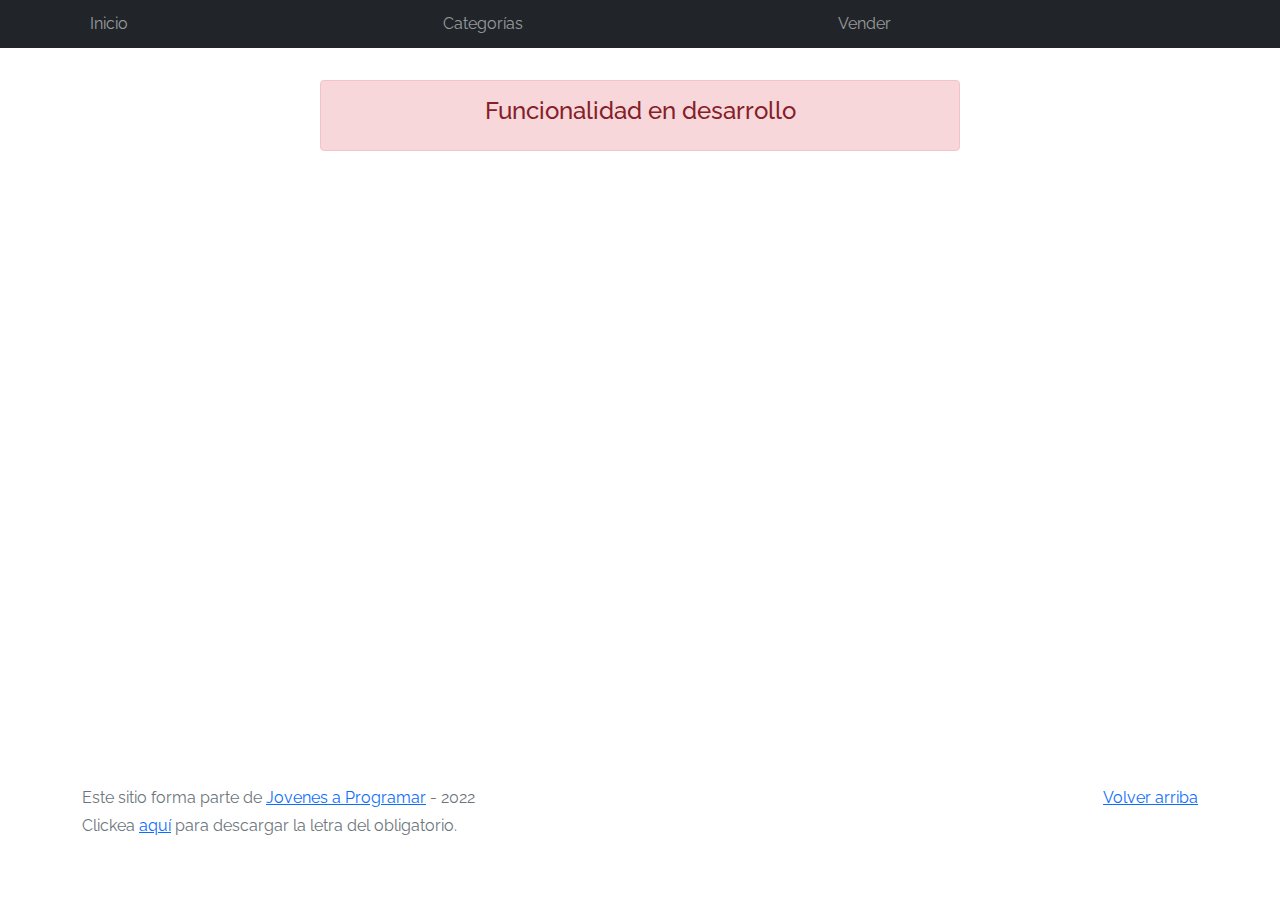
==== workspace-inicial/cart.html @ 52ae19db "subir carpeta Workspace a repositorio para Entrega 0" ====
<!DOCTYPE html>
<html lang="es">

<head>
  <meta http-equiv="Content-Type" content="text/html; charset=UTF-8">
  <meta name="viewport" content="width=device-width, initial-scale=1, shrink-to-fit=no">
  <title>eMercado - Todo lo que busques está aquí</title>
  <link href="https://fonts.googleapis.com/css?family=Raleway:300,300i,400,400i,700,700i,900,900i" rel="stylesheet">
  <link href="css/bootstrap.min.css" rel="stylesheet">
  <link href="css/font-awesome.min.css" rel="stylesheet">
  <link href="css/styles.css" rel="stylesheet">
</head>

<body>
  <nav class="navbar navbar-expand-lg navbar-dark bg-dark p-1">
    <div class="container">
      <button class="navbar-toggler" type="button" data-bs-toggle="collapse" data-bs-target="#navbarNav"
        aria-controls="navbarNav" aria-expanded="false" aria-label="Toggle navigation">
        <span class="navbar-toggler-icon"></span>
      </button>
      <div class="collapse navbar-collapse" id="navbarNav">
        <ul class="navbar-nav w-100 justify-content-between">
          <li class="nav-item">
            <a class="nav-link" href="index.html">Inicio</a>
          </li>
          <li class="nav-item">
            <a class="nav-link" href="categories.html">Categorías</a>
          </li>
          <li class="nav-item">
            <a class="nav-link" href="sell.html">Vender</a>
          </li>
          <li class="nav-item">
          </li>
        </ul>
      </div>
    </div>
  </nav>
  <main>
    <div class="container">
      <div class="alert alert-danger text-center" role="alert">
        <h4 class="alert-heading">Funcionalidad en desarrollo</h4>
      </div>
    </div>
  </main>
  <footer class="text-muted">
    <div class="container">
      <p class="float-end">
        <a href="#">Volver arriba</a>
      </p>
      <p>Este sitio forma parte de <a href="https://jovenesaprogramar.edu.uy/" target="_blank">Jovenes a Programar</a> -
        2022</p>
      <p>Clickea <a target="_blank" href="Letra.pdf">aquí</a> para descargar la letra del obligatorio.</p>
    </div>
  </footer>
  <div id="spinner-wrapper">
    <div class="lds-ring">
      <div></div>
      <div></div>
      <div></div>
      <div></div>
    </div>
  </div>
  <script src="js/bootstrap.bundle.min.js"></script>
  <script src="js/init.js"></script>
  <script src="js/cart.js"></script>
</body>

</html>
---- workspace-inicial/css/styles.css ----
.jumbotron,
.card-body,
.container,
.site-header {
  font-family: 'Raleway', serif !important;
}

.jumbotron .display-4 {
  font-weight: bold;
}

nav a {
  text-decoration: none;
}

.bd-placeholder-img {
  font-size: 1.125rem;
  text-anchor: middle;
  -webkit-user-select: none;
  -moz-user-select: none;
  -ms-user-select: none;
  user-select: none;
}

@media (min-width: 768px) {
  .bd-placeholder-img-lg {
    font-size: 3.5rem;
  }
}

.jumbotron {
  height: 50vh;
  padding: 5em inherit;
  margin-bottom: 0;
  background-color: #53C0FB;
  background: url('../img/cover_back.png');
  background-size: cover;
  background-position: center;
  background-repeat: no-repeat;
  color: black;
  font-weight: bold;
}

@media (min-width: 768px) {
  .jumbotron {
    padding-top: 6rem;
    padding-bottom: 6rem;
  }
}

.jumbotron p:last-child {
  margin-bottom: 0;
}

.jumbotron-heading {
  font-weight: 300;
}

.jumbotron .container {
  max-width: 40rem;
  background-color: rgba(255, 255, 255, 0.5);
  border-radius: 10px;
  text-shadow: 1px 1px 2px grey;
}

.jumbotron .lead {
  font-size: 38px;
}

footer {
  padding-top: 3rem;
  padding-bottom: 3rem;
}

footer p {
  margin-bottom: .25rem;
}

.site-header a {
  color: white;
  transition: ease-in-out color .15s;
}

.site-header .dropdown-menu a {
  color: black;
}

.dropzone {
  border: 2px dashed #0087F7;
  border-radius: 5px;
  background: white;
}

.img-fit {
  max-height: 100%;
}

.alert {
  position: fixed;
  top: 80px;
  width: 50%;
  left: 50%;
  transform: translate(-50%, 0);
}

.lds-ring {
  display: inline-block;
  position: relative;
  width: 64px;
  height: 64px;
  top: 50%;
  left: 50%;
}

.cursor-active {
  cursor: pointer;
}

.left {
  float: left;
  padding: 4px;
  background-color: rgba(255, 255, 255, 0.5);
}

.lds-ring div {
  box-sizing: border-box;
  display: block;
  position: absolute;
  width: 51px;
  height: 51px;
  margin: 6px;
  border: 6px solid #fff;
  border-radius: 50%;
  animation: lds-ring 1.2s cubic-bezier(0.5, 0, 0.5, 1) infinite;
  border-color: #fff transparent transparent transparent;
}

.lds-ring div:nth-child(1) {
  animation-delay: -0.45s;
}

.lds-ring div:nth-child(2) {
  animation-delay: -0.3s;
}

.lds-ring div:nth-child(3) {
  animation-delay: -0.15s;
}

@keyframes lds-ring {
  0% {
    transform: rotate(0deg);
  }

  100% {
    transform: rotate(360deg);
  }
}

.signin {
  width: 100%;
  max-width: 330px;
  padding: 15px;
  margin: auto;
}

#spinner-wrapper {
  position: fixed;
  background-color: rgba(0, 0, 0, 0.5);
  width: 100%;
  height: 100%;
  top: 0;
  left: 0;
  z-index: 1021;
  display: none;
}

main {
  min-height: calc(100vh - 210px);
}

a.custom-card,
a.custom-card:hover {
  color: inherit;
  text-decoration: inherit;
}

.checked {
  color: orange;
}
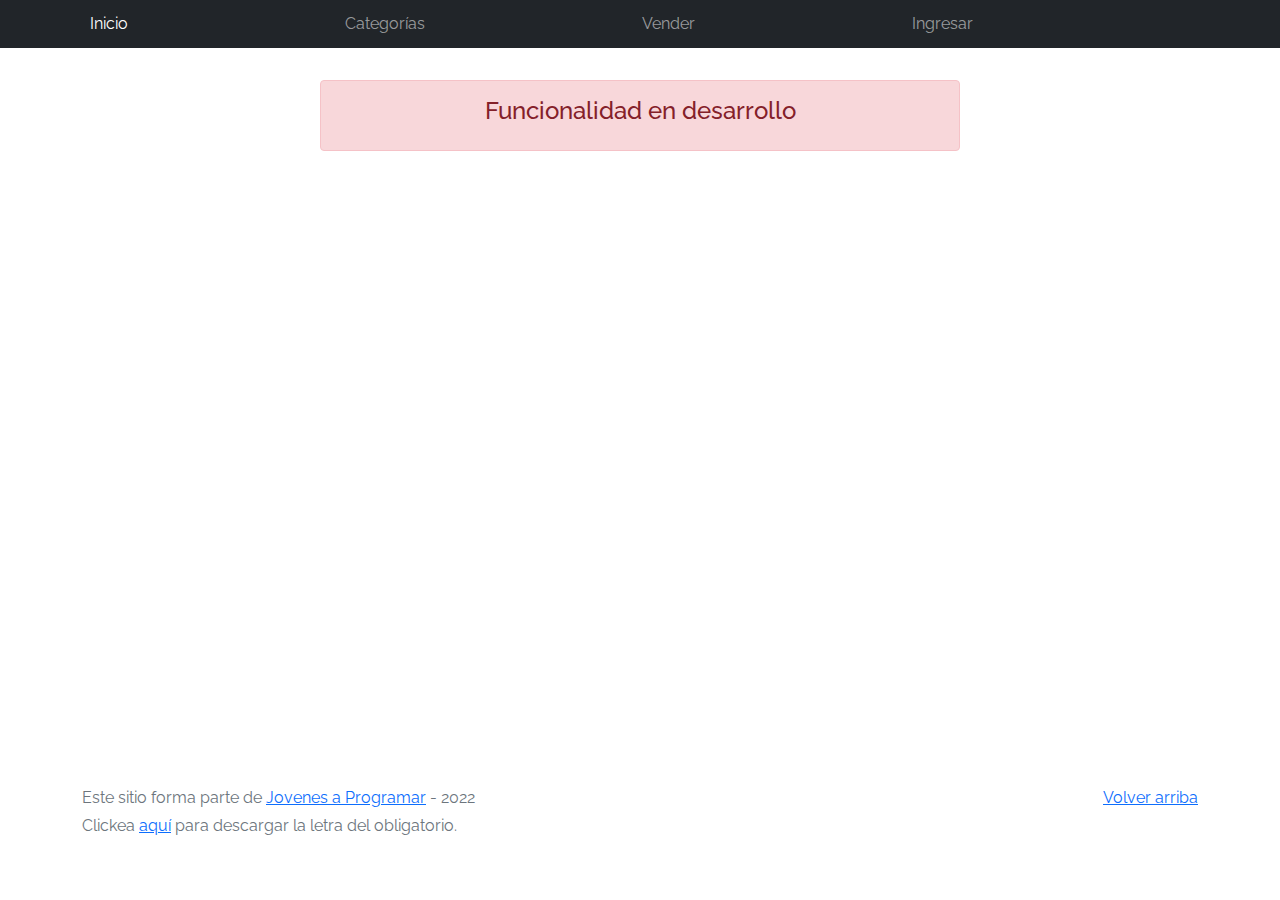
==== commit ab0cf68e: "entrega 2 jap - nombre de ususario en inicio de sesion - ver todos los productos - ordenar filtrar y" ====
--- a/workspace-inicial/cart.html
+++ b/workspace-inicial/cart.html
@@ -11,7 +11,7 @@
   <link href="css/styles.css" rel="stylesheet">
 </head>
 
-<body>
+<body onload="logueo()">
   <nav class="navbar navbar-expand-lg navbar-dark bg-dark p-1">
     <div class="container">
       <button class="navbar-toggler" type="button" data-bs-toggle="collapse" data-bs-target="#navbarNav"
@@ -21,7 +21,7 @@
       <div class="collapse navbar-collapse" id="navbarNav">
         <ul class="navbar-nav w-100 justify-content-between">
           <li class="nav-item">
-            <a class="nav-link" href="index.html">Inicio</a>
+            <a class="nav-link active" href="index.html">Inicio</a>
           </li>
           <li class="nav-item">
             <a class="nav-link" href="categories.html">Categorías</a>
@@ -30,6 +30,10 @@
             <a class="nav-link" href="sell.html">Vender</a>
           </li>
           <li class="nav-item">
+            <a class="nav-link" href="login.html">Ingresar</a>
+          </li>
+          <li class="nav-item">
+            <a class="nav-link" id="usuario">Usuario</a>
           </li>
         </ul>
       </div>
@@ -63,6 +67,14 @@
   <script src="js/bootstrap.bundle.min.js"></script>
   <script src="js/init.js"></script>
   <script src="js/cart.js"></script>
+
+  <script>
+    function logueo() {
+      document.getElementById('usuario').innerHTML = localStorage.getItem("inputUSUARIO");
+    }
+
+  </script>
+  
 </body>
 
 </html>--- a/workspace-inicial/css/styles.css
+++ b/workspace-inicial/css/styles.css
@@ -187,4 +187,46 @@
 
 .checked {
   color: orange;
-}+}
+
+div#contenido {
+  position: absolute;
+  top: 30%;
+  left: 35%;
+
+}
+
+.anchoTotal {
+  width: 100%;
+}
+
+.contenedor {
+  text-align: center;
+  max-width: 40%;
+  margin: 0 auto;
+}
+
+#regBtn {
+  text-align: center;
+  background-color: #0087F7;
+  border: 2px solid #0087F7;
+  color: #fff;
+  margin-top: 10px;
+}
+
+#regresar {
+  text-align: center;
+  background-color: #0087F7;
+  border: 2px solid #0087F7;
+  color: #fff;
+  margin-top: 10px;
+}
+
+#g-signin2 {
+  text-align: center;
+}
+
+
+
+
+
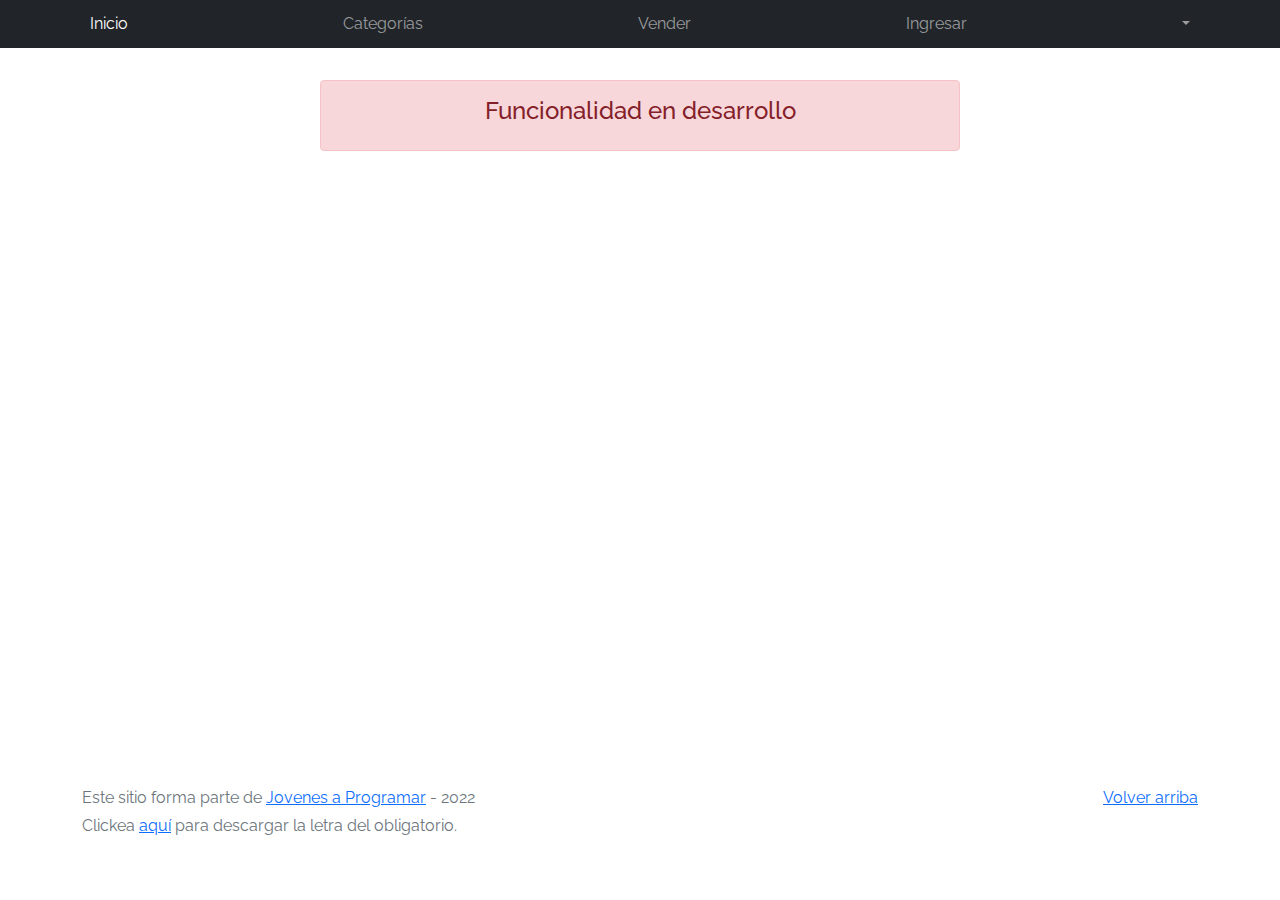
==== commit 61a1216e: "entrega 4 JAP" ====
--- a/workspace-inicial/cart.html
+++ b/workspace-inicial/cart.html
@@ -32,9 +32,18 @@
           <li class="nav-item">
             <a class="nav-link" href="login.html">Ingresar</a>
           </li>
-          <li class="nav-item">
-            <a class="nav-link" id="usuario">Usuario</a>
-          </li>
+          <li class="nav-item dropdown">
+            <a class="nav-link dropdown-toggle" href="#" id="navbarDarkDropdownMenuLink" role="button" data-bs-toggle="dropdown" aria-expanded="false">
+              Usuario
+            </a>
+            <ul class="dropdown-menu dropdown-menu-dark" aria-labelledby="navbarDarkDropdownMenuLink">
+              <li><a class="dropdown-item action" href="cart.html">Mi Carrito</a></li>
+              <li><a class="dropdown-item action" href="my-profile.html">Mi Perfil</a></li>
+              <div class="dropdown-divider"></div>
+                <li><a class="dropdown-item action" id="resetUser" href="login.html">Cerrar Sesion</a></li>
+              </div>
+            </ul>
+          </li>  
         </ul>
       </div>
     </div>
@@ -70,7 +79,8 @@
 
   <script>
     function logueo() {
-      document.getElementById('usuario').innerHTML = localStorage.getItem("inputUSUARIO");
+      document.getElementById('navbarDarkDropdownMenuLink').innerHTML = localStorage.getItem("inputUSUARIO");
+      document.getElementById("resetUser").value = "";
     }
 
   </script>
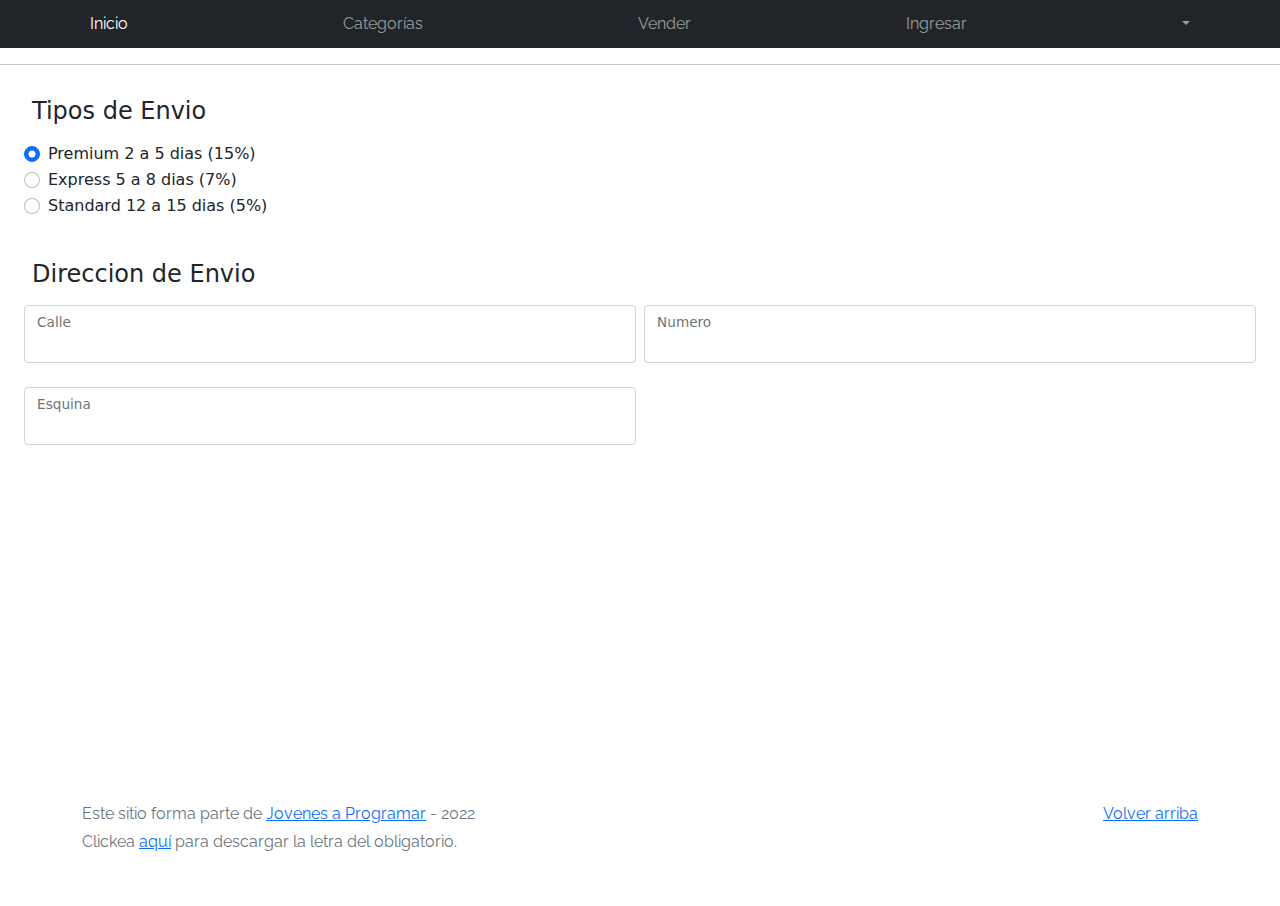
==== commit 8c517e8e: "Entrega 5 individual" ====
--- a/workspace-inicial/cart.html
+++ b/workspace-inicial/cart.html
@@ -48,11 +48,62 @@
       </div>
     </div>
   </nav>
-  <main>
-    <div class="container">
-      <div class="alert alert-danger text-center" role="alert">
-        <h4 class="alert-heading">Funcionalidad en desarrollo</h4>
-      </div>
+
+  <main class="pb-5">
+
+    <div id="comp-list-container"></div>
+  <hr>
+    <div class="p-2 m-3">
+        <h4 class="p-2">Tipos de Envio</h4>
+
+        <div class="form-check">
+          <input class="form-check-input" type="radio" name="flexRadioDefault" id="flexRadioDefault1" checked>
+          <label class="form-check-label" for="flexRadioDefault1">
+            Premium 2 a 5 dias (15%)
+          </label>
+        </div>
+        <div class="form-check">
+          <input class="form-check-input" type="radio" name="flexRadioDefault" id="flexRadioDefault2">
+          <label class="form-check-label" for="flexRadioDefault2">
+            Express 5 a 8 dias (7%)
+          </label>
+        </div>
+        <div class="form-check">
+          <input class="form-check-input" type="radio" name="flexRadioDefault" id="flexRadioDefault1">
+          <label class="form-check-label" for="flexRadioDefault1">
+            Standard 12 a 15 dias (5%)
+          </label>
+        </div>
+    </div>
+
+
+    <div class="p-2 m-3">
+        <h4 class="p-2">Direccion de Envio</h4>
+
+        <div class="row g-2">
+          <div class="col-md">
+            <div class="form-floating">
+              <input type="email" class="form-control" id="floatingInputGridCALLE" value="">
+              <label for="floatingInputGrid">Calle</label>
+            </div>
+          </div>
+          <div class="col-md">
+            <div class="form-floating">
+              <input type="email" class="form-control" id="floatingInputGridNUMERO" value="">
+              <label for="floatingInputGrid">Numero</label>
+            </div>
+          </div>
+        </div>
+        <br>
+        <div class="row g-2">
+          <div class="col-6">
+            <div class="form-floating">
+              <input type="email" class="form-control" id="floatingInputGridESQUINA" value="">
+              <label for="floatingInputGrid">Esquina</label>
+            </div>
+          </div>
+        </div>
+
     </div>
   </main>
   <footer class="text-muted">
@@ -82,7 +133,7 @@
       document.getElementById('navbarDarkDropdownMenuLink').innerHTML = localStorage.getItem("inputUSUARIO");
       document.getElementById("resetUser").value = "";
     }
-
+  
   </script>
   
 </body>
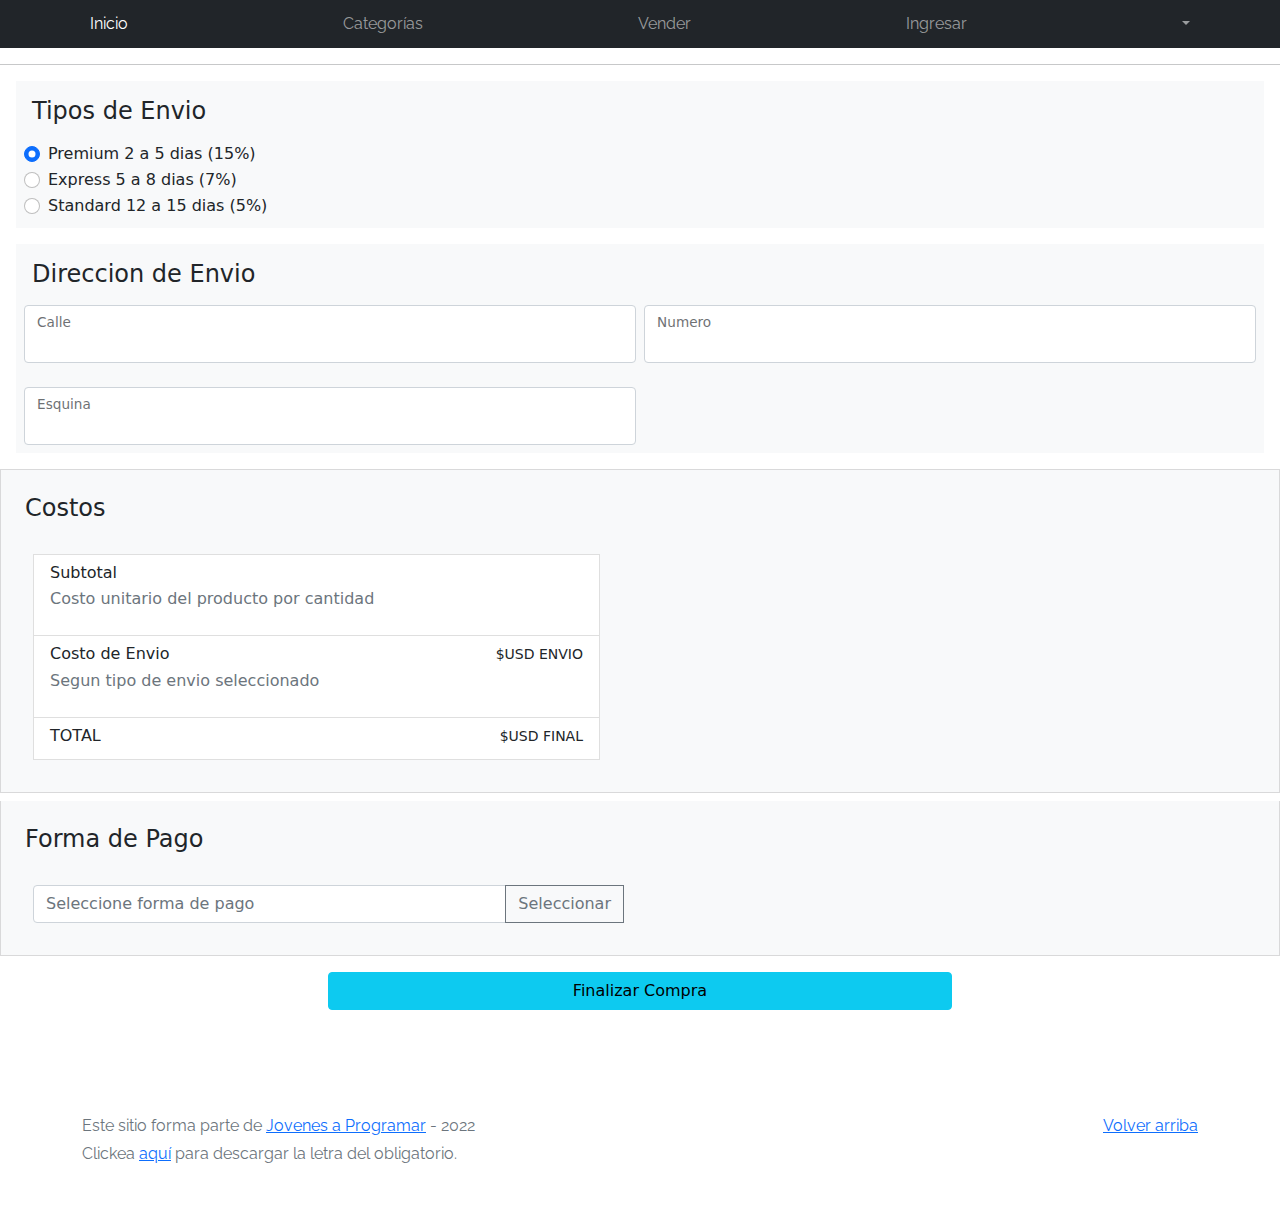
==== commit 0a05e4a0: "entrega 6 individual" ====
--- a/workspace-inicial/cart.html
+++ b/workspace-inicial/cart.html
@@ -51,46 +51,49 @@
 
   <main class="pb-5">
 
-    <div id="comp-list-container"></div>
-  <hr>
-    <div class="p-2 m-3">
-        <h4 class="p-2">Tipos de Envio</h4>
-
-        <div class="form-check">
-          <input class="form-check-input" type="radio" name="flexRadioDefault" id="flexRadioDefault1" checked>
-          <label class="form-check-label" for="flexRadioDefault1">
-            Premium 2 a 5 dias (15%)
-          </label>
-        </div>
-        <div class="form-check">
-          <input class="form-check-input" type="radio" name="flexRadioDefault" id="flexRadioDefault2">
-          <label class="form-check-label" for="flexRadioDefault2">
-            Express 5 a 8 dias (7%)
-          </label>
-        </div>
-        <div class="form-check">
-          <input class="form-check-input" type="radio" name="flexRadioDefault" id="flexRadioDefault1">
-          <label class="form-check-label" for="flexRadioDefault1">
-            Standard 12 a 15 dias (5%)
-          </label>
-        </div>
-    </div>
-
-
-    <div class="p-2 m-3">
+    <div id="comp-list-container" class="bg-lightp-3 mb-2 bg-light text-dark"></div>
+      <hr>
+      <div class="p-2 m-3 bg-light text-dark">
+          <h4 class="p-2">Tipos de Envio</h4>
+          <div class="form-check">
+            <input class="form-check-input" type="radio" name="tipoenvio" id="idPremium" onchange="selectPremium()" checked>
+            <label class="form-check-label" for="idPremium">
+              Premium 2 a 5 dias (15%)
+            </label>
+          </div>
+          <div class="form-check">
+            <input class="form-check-input" type="radio" name="tipoenvio" id="idExpress" onchange="selectExpress()" >
+            <label class="form-check-label" for="idExpress">
+              Express 5 a 8 dias (7%)
+            </label>
+          </div>
+          <div class="form-check">
+            <input class="form-check-input" type="radio" name="tipoenvio" id="idStandard" onchange="selectStandard()" >
+            <label class="form-check-label" for="idStandard">
+              Standard 12 a 15 dias (5%)
+            </label>
+          </div>
+      </div>
+
+      <div class="p-2 m-3 bg-light text-dark">
         <h4 class="p-2">Direccion de Envio</h4>
-
         <div class="row g-2">
           <div class="col-md">
             <div class="form-floating">
-              <input type="email" class="form-control" id="floatingInputGridCALLE" value="">
-              <label for="floatingInputGrid">Calle</label>
+              <input type="text" class="form-control" id="idCALLE" value="" required onchange="removerInvalido(id)">
+              <label for="idCALLE" class="form-label">Calle</label>
+              <div class="invalid-feedback">
+                Proporciona una calle válida.
+              </div>
             </div>
           </div>
           <div class="col-md">
             <div class="form-floating">
-              <input type="email" class="form-control" id="floatingInputGridNUMERO" value="">
-              <label for="floatingInputGrid">Numero</label>
+              <input type="number" class="form-control" id="idNumCALLE" value="" required onchange="removerInvalido(id)">
+              <label for="idNumCALLE" class="form-label">Numero</label>
+              <div class="invalid-feedback">
+                Proporciona un numero.
+              </div>
             </div>
           </div>
         </div>
@@ -98,13 +101,142 @@
         <div class="row g-2">
           <div class="col-6">
             <div class="form-floating">
-              <input type="email" class="form-control" id="floatingInputGridESQUINA" value="">
-              <label for="floatingInputGrid">Esquina</label>
+              <input type="text" class="form-control" id="idESQUINA" value="" required onchange="removerInvalido(id)">
+              <label for="idNumESQUINA" class="form-label">Esquina</label>
+              <div class="invalid-feedback">
+                Proporciona una esquina válida.
+              </div>
             </div>
           </div>
         </div>
-
-    </div>
+    </div>
+
+    <div class="list-group-item list-group-item p-3 mb-2 bg-light text-dark">
+      <h4 class="p-2">Costos</h4>
+      <div class="row w-50 p-3">
+        <div class="col">
+          <div class="list-group-item list-group-item-action">
+              <div class="d-flex w-100 justify-content-between">
+                  <h6 class="mb-1">Subtotal</h6>
+                  <small class="mb-1" id="sumaSubtotal"></small>
+              </div>
+                <p class="text-muted">Costo unitario del producto por cantidad</p>
+           </div>
+           <div class="list-group-item list-group-item-action">
+              <div class="d-flex w-100 justify-content-between">
+                  <h6 class="mb-1">Costo de Envio</h6>
+                  <small class="mb-1" id="costEnvio">$USD ENVIO</small>
+              </div>
+                <p class="text-muted">Segun tipo de envio seleccionado</p>
+            </div>
+            <div class="list-group-item list-group-item-action">
+              <div class="d-flex w-100 justify-content-between">
+                <h6 class="mb-1">TOTAL</h6>
+                <small class="mb-1" id="total">$USD FINAL</small>
+              </div>
+          </div>
+        </div>
+      </div>
+    </div>
+
+
+    <!-- SECCION MODAL -->
+    <div class="list-group-item list-group-item p-3 mb-2 bg-light text-dark">
+      <h4 class="p-2">Forma de Pago</h4>
+      <div class="input-group w-50 p-3">
+        <input type="text" class="form-control" placeholder="Seleccione forma de pago" aria-label="" aria-describedby="button-addon2">
+        <!-- Button trigger modal -->
+        <button class="btn btn-outline-secondary" type="button" id="button-addon2" data-bs-toggle="modal" data-bs-target="#staticBackdrop" onclick="abrirModal()">Seleccionar</button>
+        <!-- Modal -->
+            <div class="modal fade" id="staticBackdrop" data-bs-backdrop="static" data-bs-keyboard="false" tabindex="-1" aria-labelledby="staticBackdropLabel" aria-hidden="true">
+              <div class="modal-dialog">
+                <div class="modal-content">
+                  <div class="modal-header">
+                    <h5 class="modal-title" id="staticBackdropLabel">Forma de Pago</h5>
+                    <button type="button" class="btn-close" data-bs-dismiss="modal" aria-label="Close"></button>
+                  </div>
+                  <div class="modal-body bg-light text-dark">
+                    <div class="form-check">
+                      <input class="form-check-input" type="radio" name="tipopago" id="idTC" onchange="controlTC()" checked>
+                      <label class="form-check-label" for="idTC">
+                        Tarjeta de Credito
+                      </label>
+                    </div>
+                    <hr>
+                    <div class="row g-2">
+                        <div class="col-md">
+                          <div class="form-floating">
+                            <input type="number" class="form-control is-invalid" aria-describedby="validationServer03Feedback" id="numTC" value="" onchange="removerInvalido(id)">
+                            <label for="numTC" class="form-label">Numero de TC</label>
+                            <div id="validationServer03Feedback" class="invalid-feedback">
+                              Proporciona un numero válido.
+                            </div>
+                          </div>
+                        </div>
+                        <div class="col-md">
+                          <div class="form-floating">
+                            <input type="number" class="form-control is-invalid" aria-describedby="validationServer03Feedback" id="codigoSeguridad" value="" onchange="removerInvalido(id)">
+                            <label for="codigoSeguridad" class="form-label">CVC</label>
+                            <div id="validationServer03Feedback" class="invalid-feedback">
+                              Proporciona un codigo válido.
+                            </div>
+                          </div>
+                        </div>
+                      </div>
+                      <br>
+                      <div class="row g-2">
+                        <div class="col-6">
+                          <div class="form-floating">
+                            <input type="number" class="form-control is-invalid" aria-describedby="validationServer03Feedback" id="vencimiento" value="" onchange="removerInvalido(id)">
+                            <label for="vencimiento" class="form-label">Vencimiento (MM/AA)</label>
+                            <div id="validationServer03Feedback" class="invalid-feedback">
+                              Proporciona un vencimiento válido.
+                            </div>
+                          </div>
+                        </div>
+                    </div>
+                    <br>
+                    <div class="form-check">
+                      <input class="form-check-input" type="radio" name="tipopago" id="idCBANC" onchange="controlCBANCARIA()">
+                      <label class="form-check-label" for="idCBANC">
+                        Transferencia Bancaria
+                      </label>
+                    </div>
+                    <hr>
+                    <div class="form-floating">
+                      <input type="number" class="form-control is-invalid" aria-describedby="validationServer03Feedback" id="numCUENTA" value="" onchange="removerInvalido(id)">
+                      <label for="numCUENTA" class="form-label">Numero de Cuenta</label>
+                      <div id="validationServer03Feedback" class="invalid-feedback" id="numCUENTAERROR">
+                        Proporciona un Numero válido.
+                      </div>
+                    </div>
+                  </div>
+                  <div class="modal-footer">
+                    <button type="button" class="btn btn-secondary" data-bs-dismiss="modal">Cerrar</button>
+                  </div>
+                </div>
+              </div>
+            </div>
+      </div>
+    </div>
+
+     <!-- SECCION FINALIZAR COMPRA -->
+
+    <div class="form-floating text-center d-grid gap-2 p-2 col-6 mx-auto">
+      <button type="button" class="btn btn-info" id="finCompra" onclick="validarCompra()">Finalizar Compra</button>
+    </div>
+
+    <div class="alert alert-danger alert-dismissible fade" role="alert" id="alerta-error" onclick="cerrarError()">
+      <div id="texto-alerta"></div>
+      <button type="button" class="btn-close" data-bs-dismiss="alert" aria-label="Close"></button>
+    </div>
+
+    <div class="alert alert-success fade" role="alert" id="alerta-success" onclick="cerrarSucces()">
+      <button type="button" class="btn-close" data-bs-dismiss="alert" aria-label="Close"></button>
+      <p>Compra realizada con exito</p>
+    </div>
+
+
   </main>
   <footer class="text-muted">
     <div class="container">
